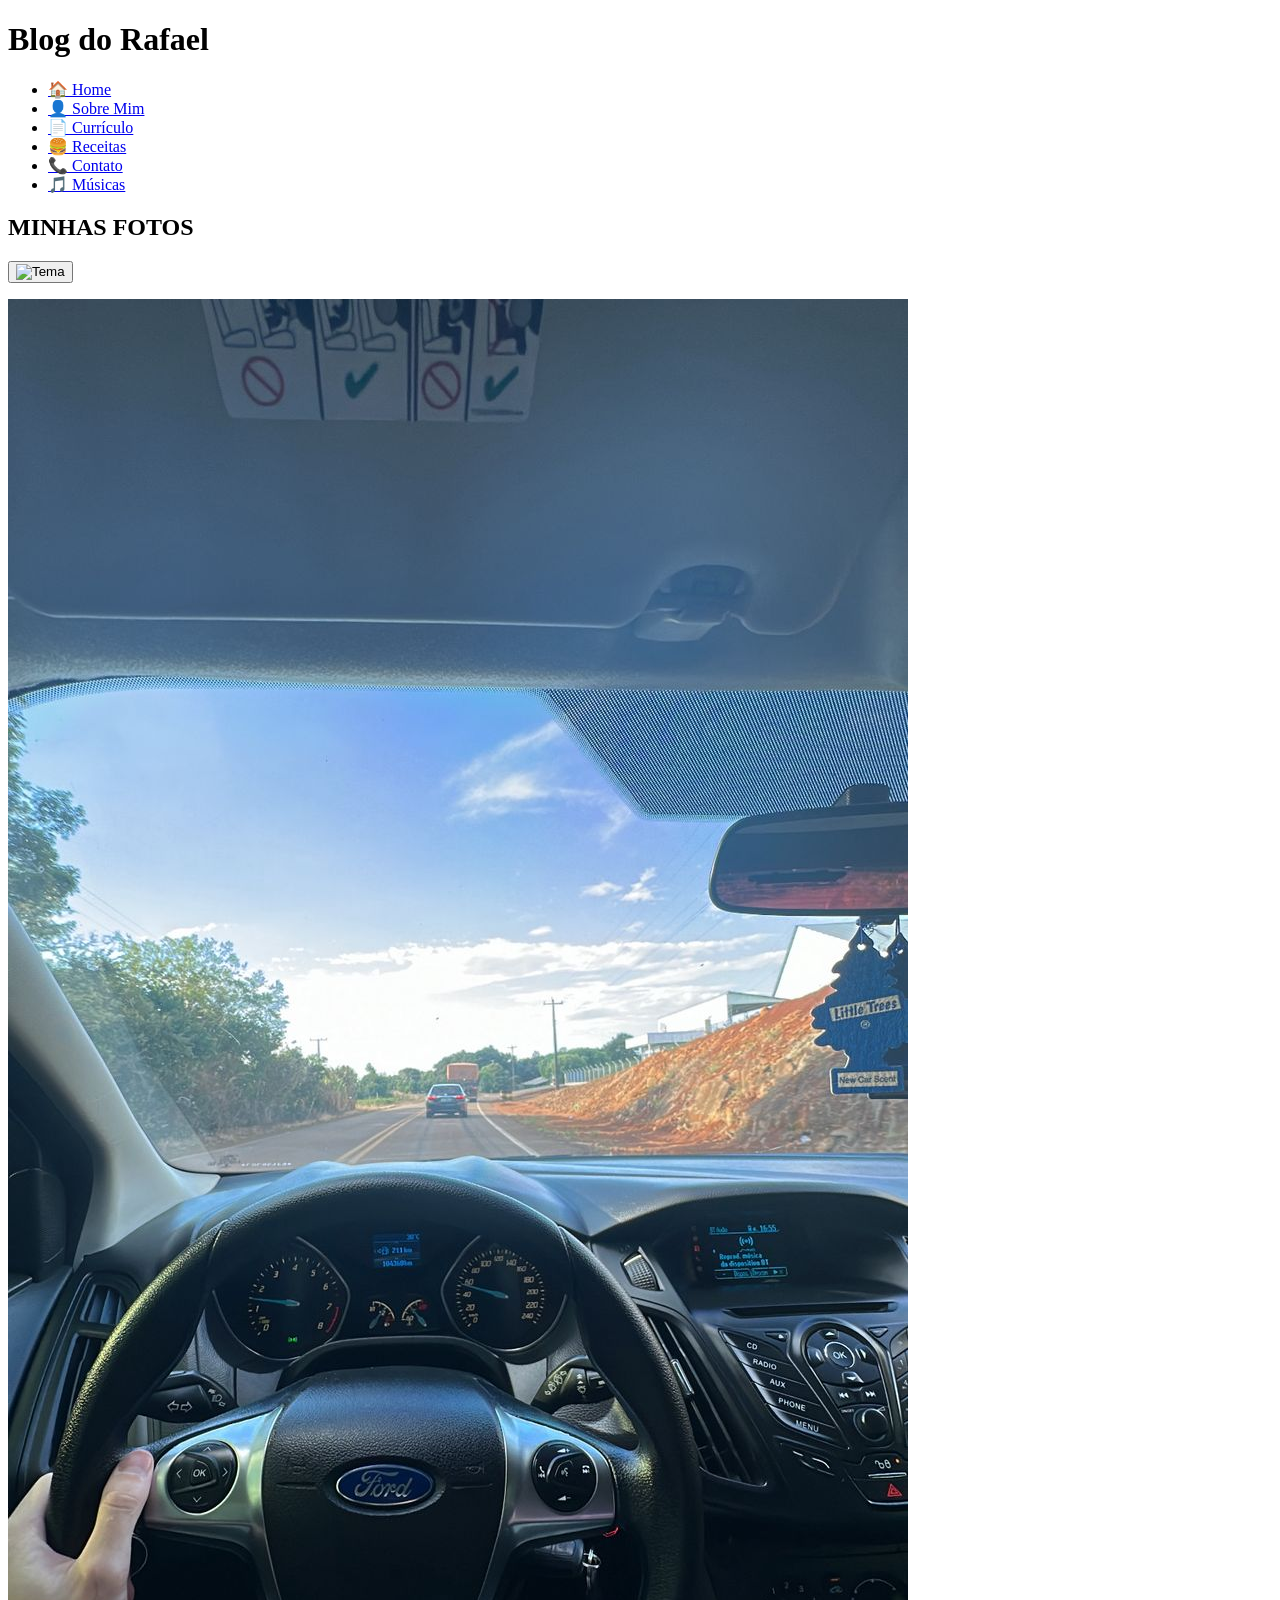
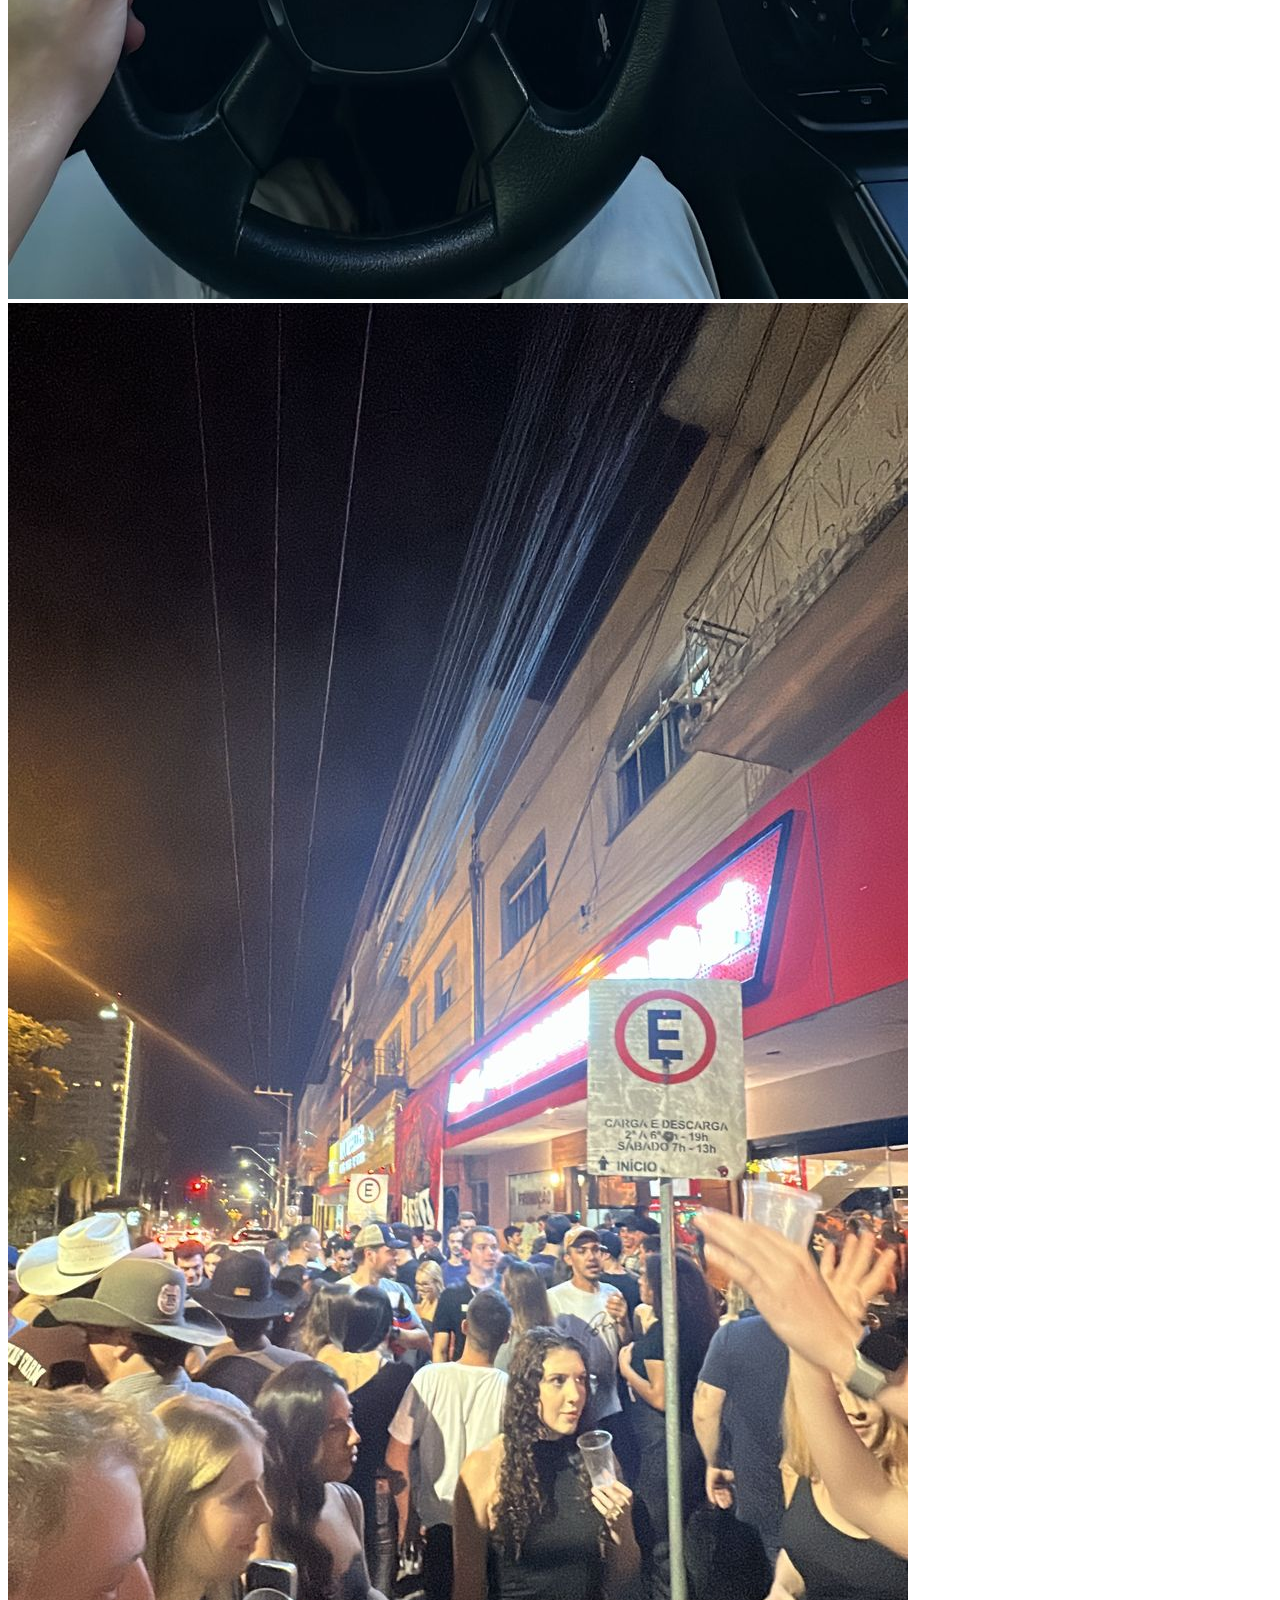
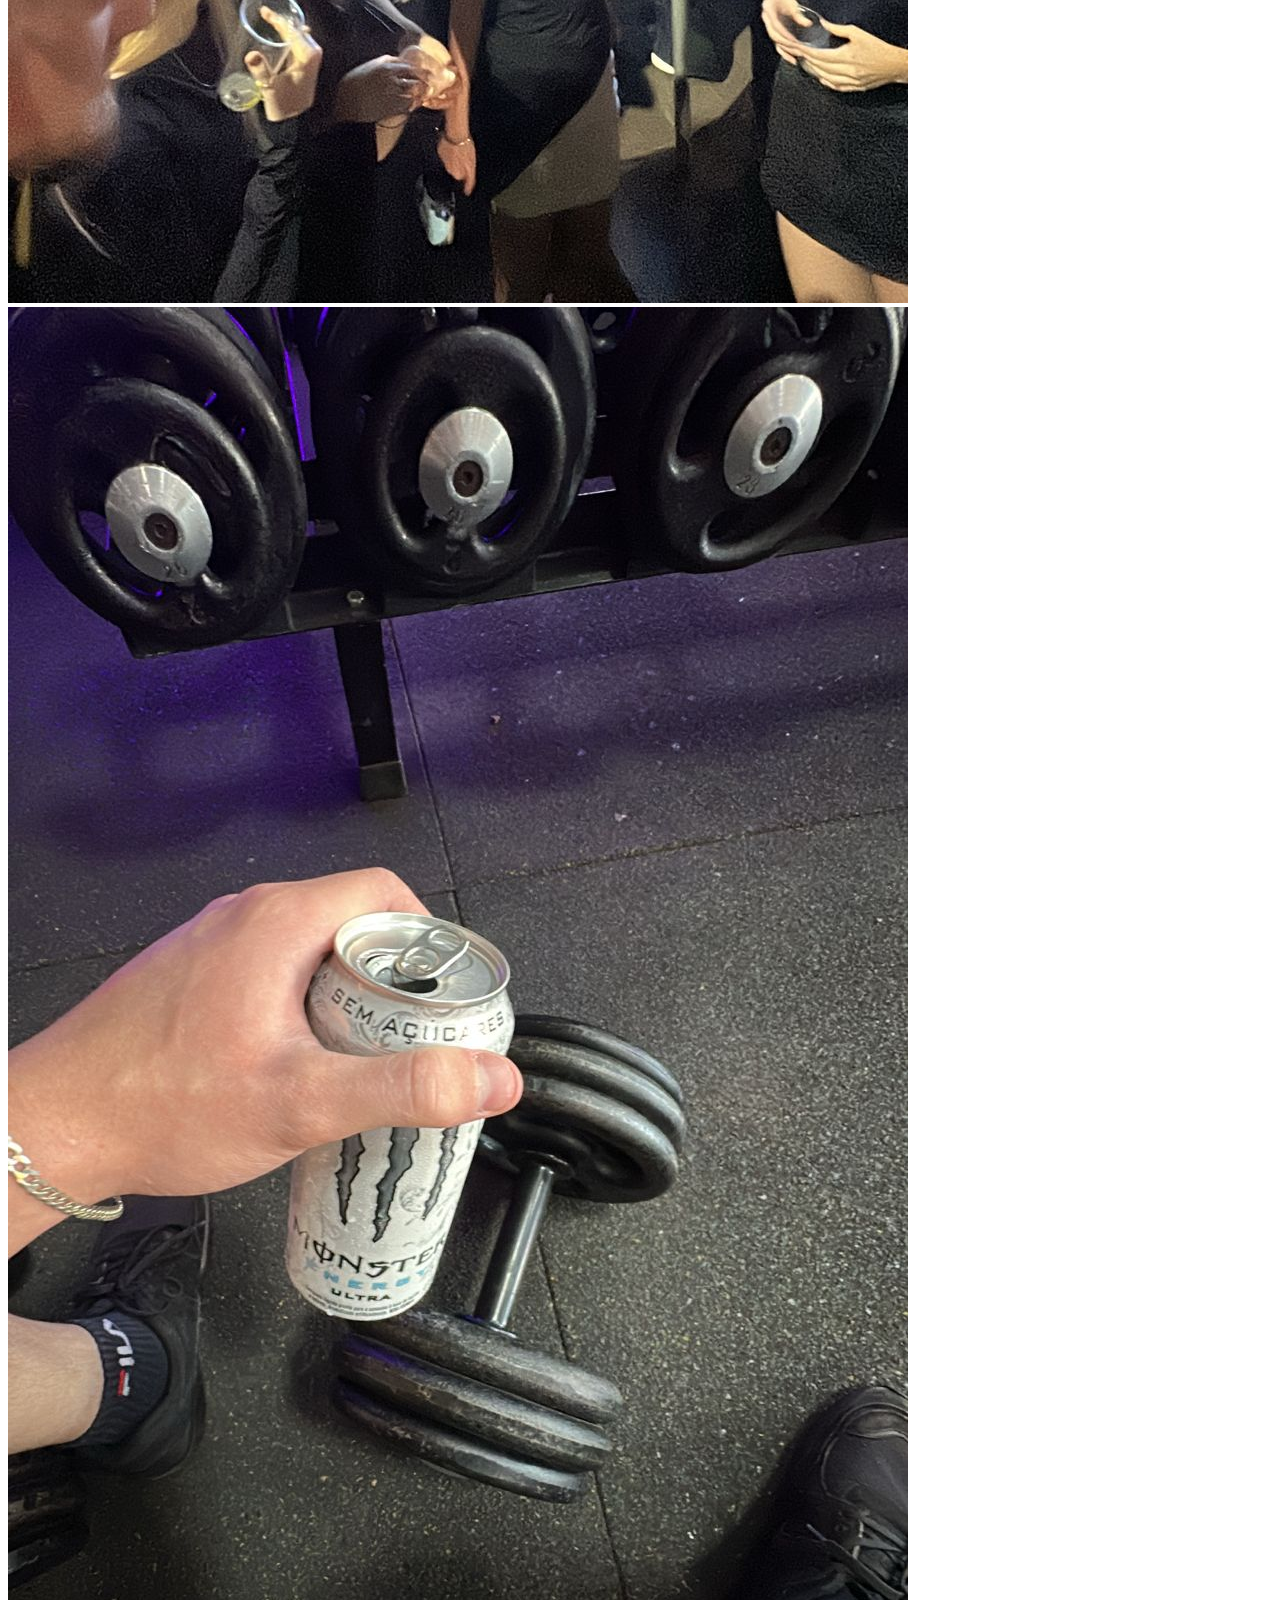
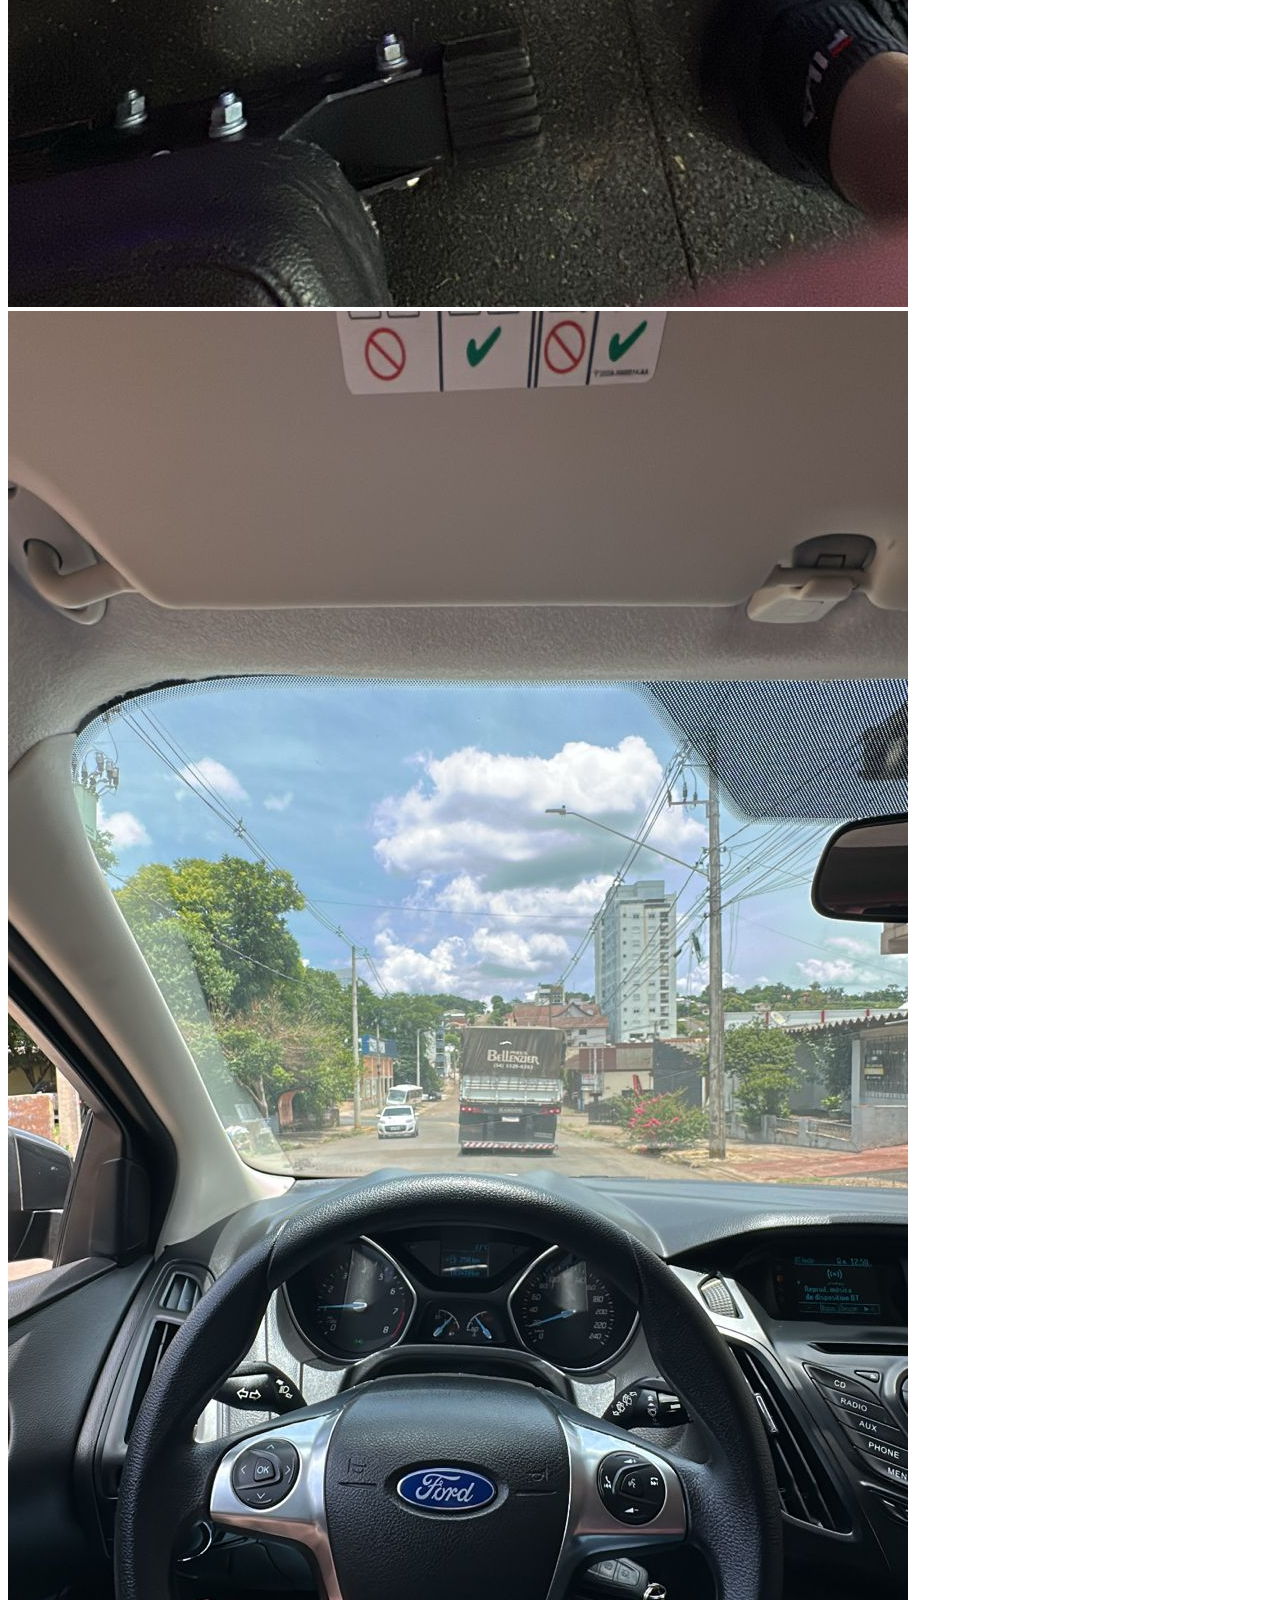
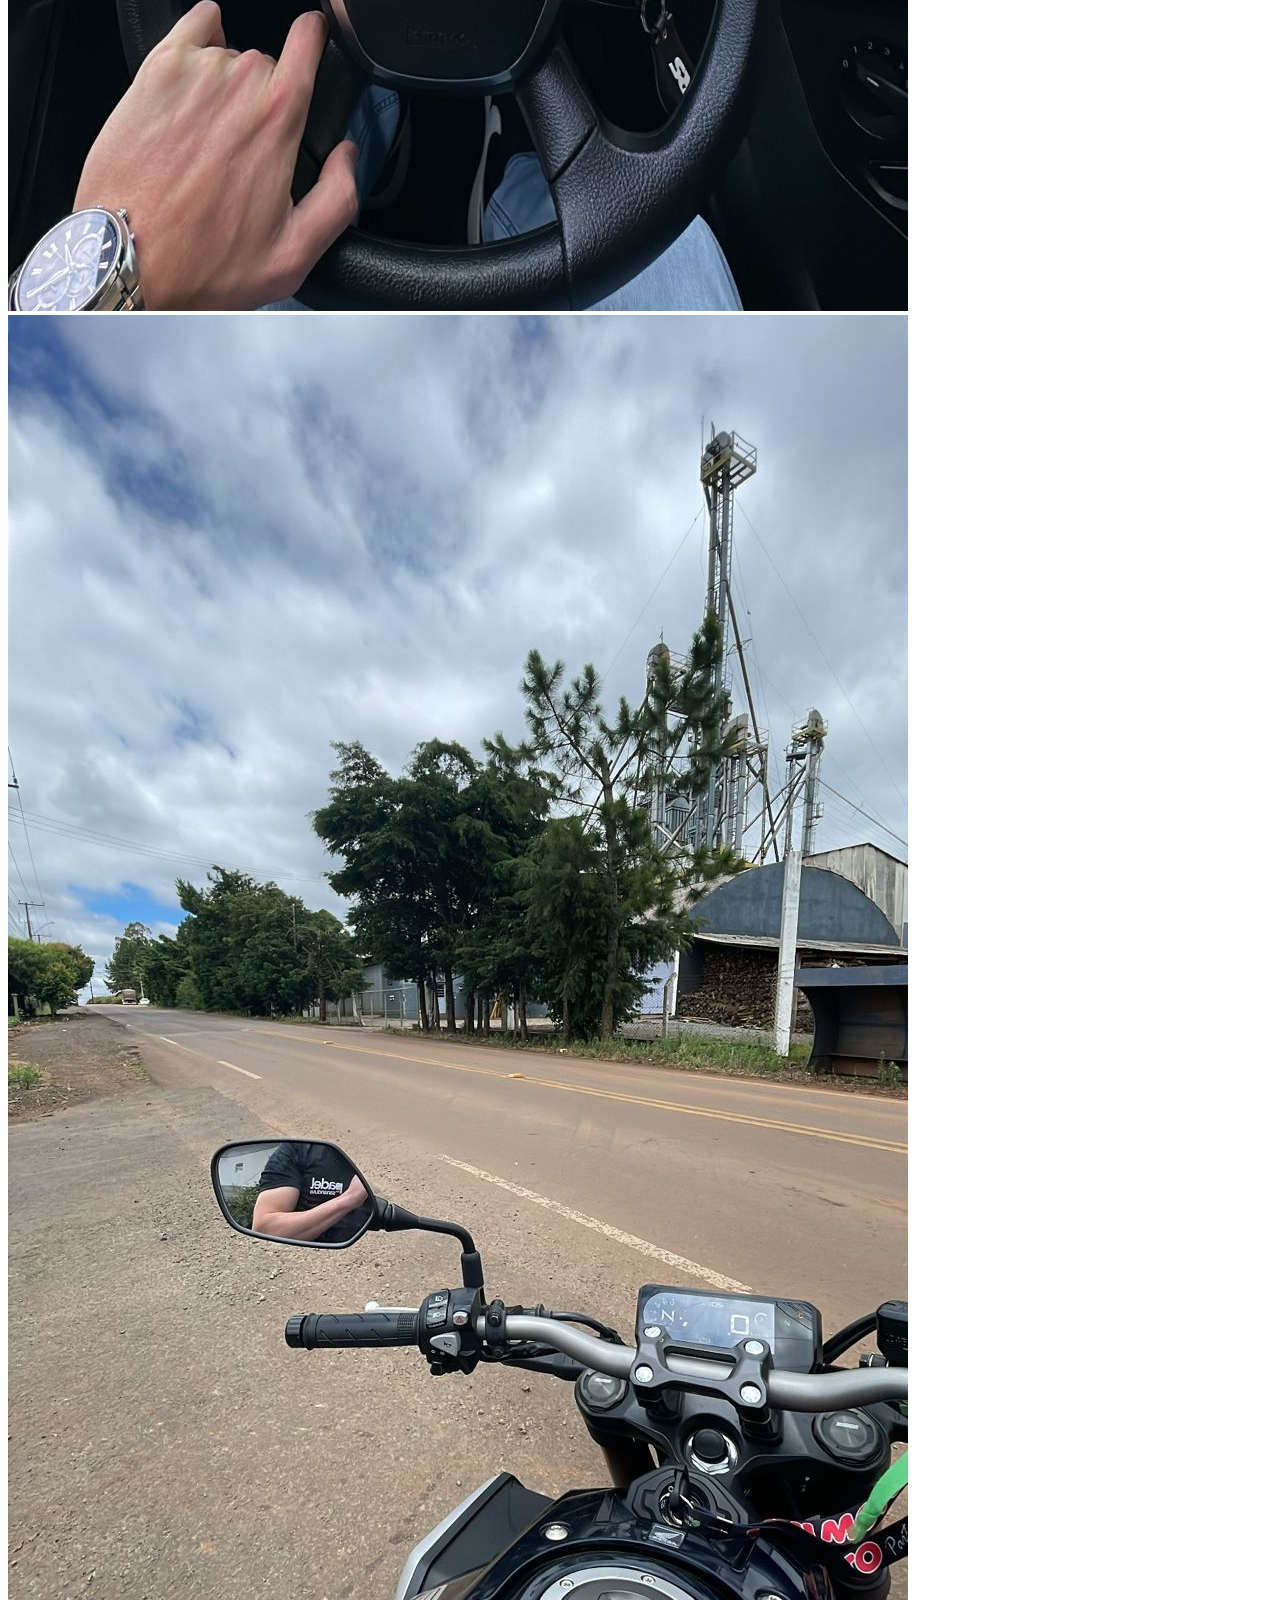
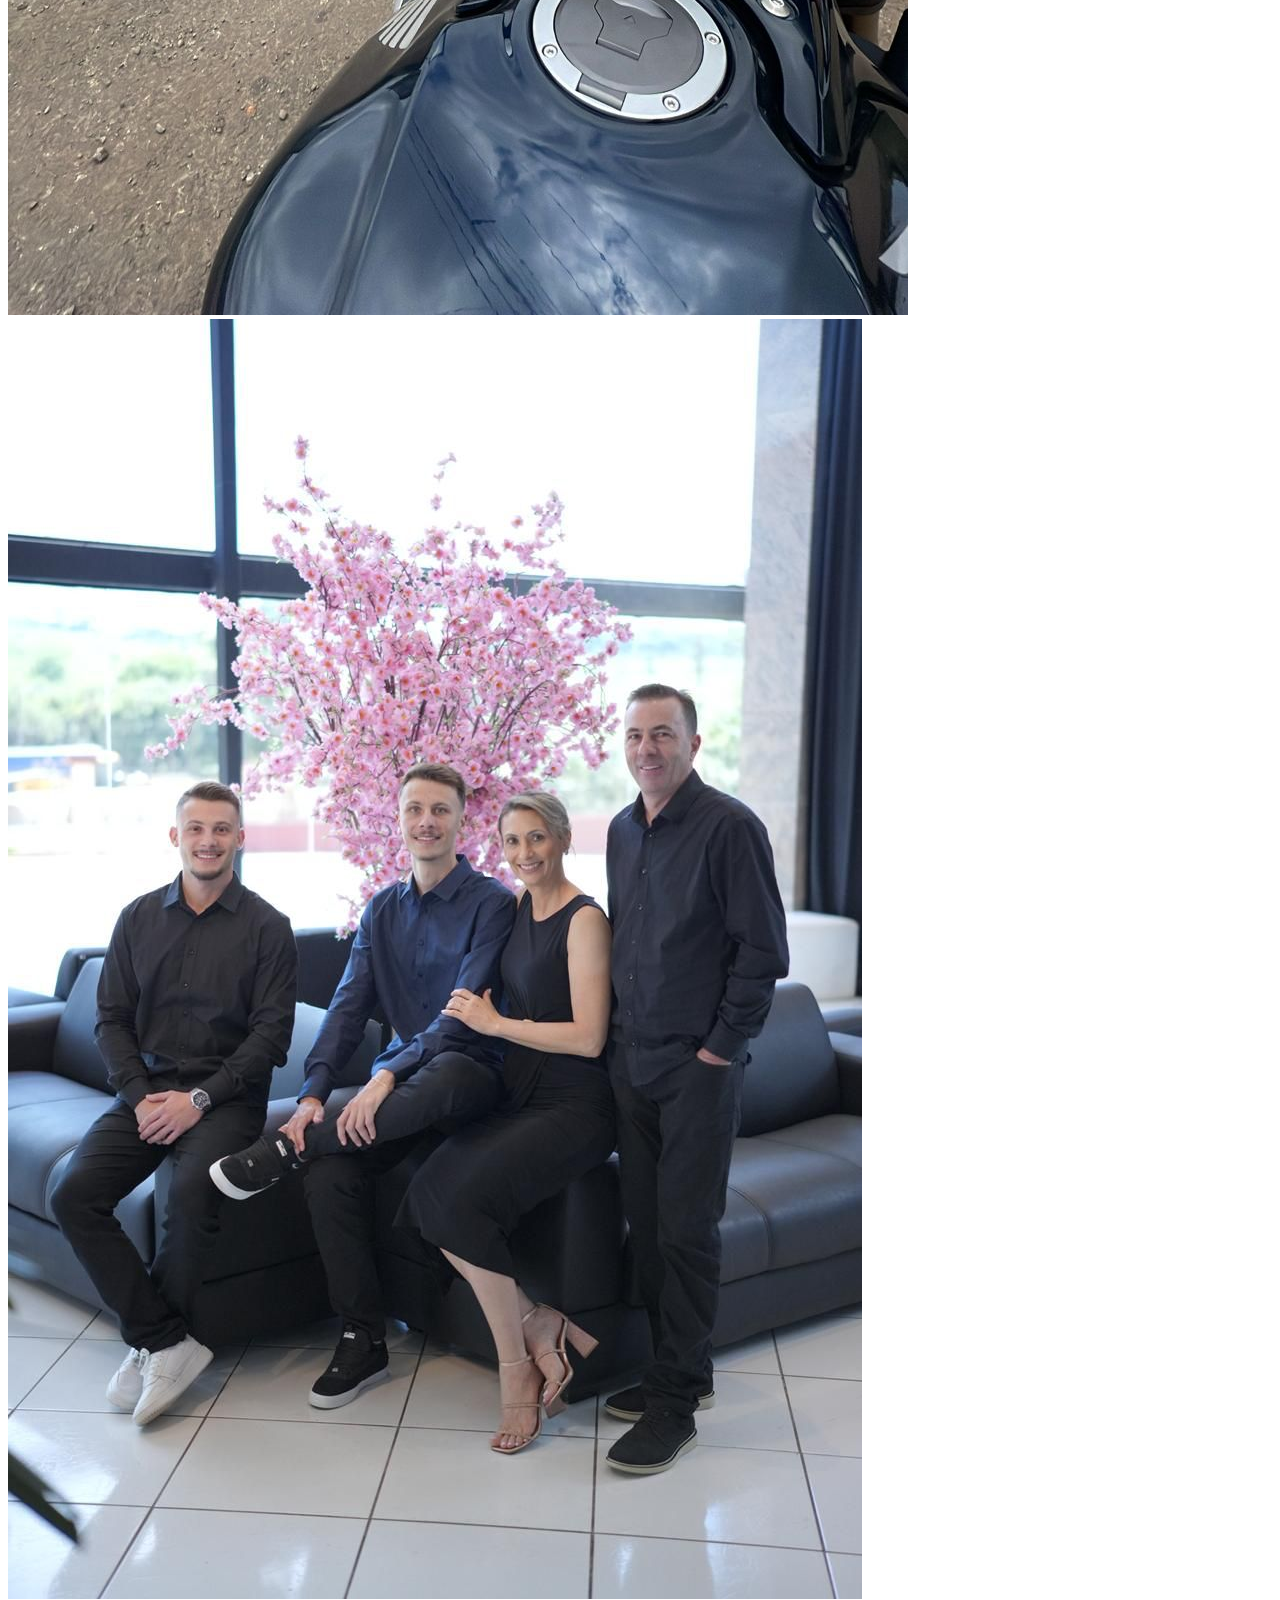
==== blog.html @ 37e4285d "Add files via upload" ====
<!DOCTYPE html>
<html lang="en">
<head>
    <meta charset="UTF-8">
    <meta name="viewport" content="width=device-width, initial-scale=1.0">
    <title>Blog do Saranzinho</title>
    <link href= "./styles/styles.css" rel="stylesheet">
    <script src="./java/java.js"></script>
</head>
<body> 

    

    <h1 id="titulo1">
    Blog do Rafael
</h1>


<nav class="menu">
    <ul>
       <li><a href="./blog.html">🏠 Home</a></li>
            <li><a href="../pages/sobremim.html">👤 Sobre Mim</a></li>
            <li><a href="../pages/curriculo.html">📄 Currículo</a></li>
            <li><a href="../pages/resseita.html">🍔 Receitas</a></li>
            <li><a href="../pages/contact.html">📞 Contato</a></li>
            <li><a href="../pages/musica.html">🎵 Músicas</a></li>
    </ul>
</nav>

<main>
    <h2 id="titulo2">MINHAS FOTOS</h2>
</main>
    <button type="button" onclick="alternarTema()" id="temaBtn">
    <img id="iconeTema"
    src="./assets/moon.svg"
    alt="Tema">
</button>



    </ul>
    </p>

    <div class="imagens2">
     
    <img  src="../assets/WhatsApp Image 2026-06-14 at 20.34.12 (1).jpeg">
    <img  src="../assets/WhatsApp Image 2026-06-14 at 20.34.12.jpeg" >
    <img  src="../assets/WhatsApp Image 2026-06-14 at 21.33.14.jpeg" >
    <img  src="../assets/WhatsApp Image 2026-06-14 at 21.33.47.jpeg" >
    <img  src="../assets/WhatsApp Image 2026-06-14 at 21.35.52.jpeg" > 
    <img  src="../assets/WhatsApp Image 2026-06-14 at 21.48.35.jpeg" >        
    </div>

    <div id="acessibilidade">

</div>


</body>
</html>
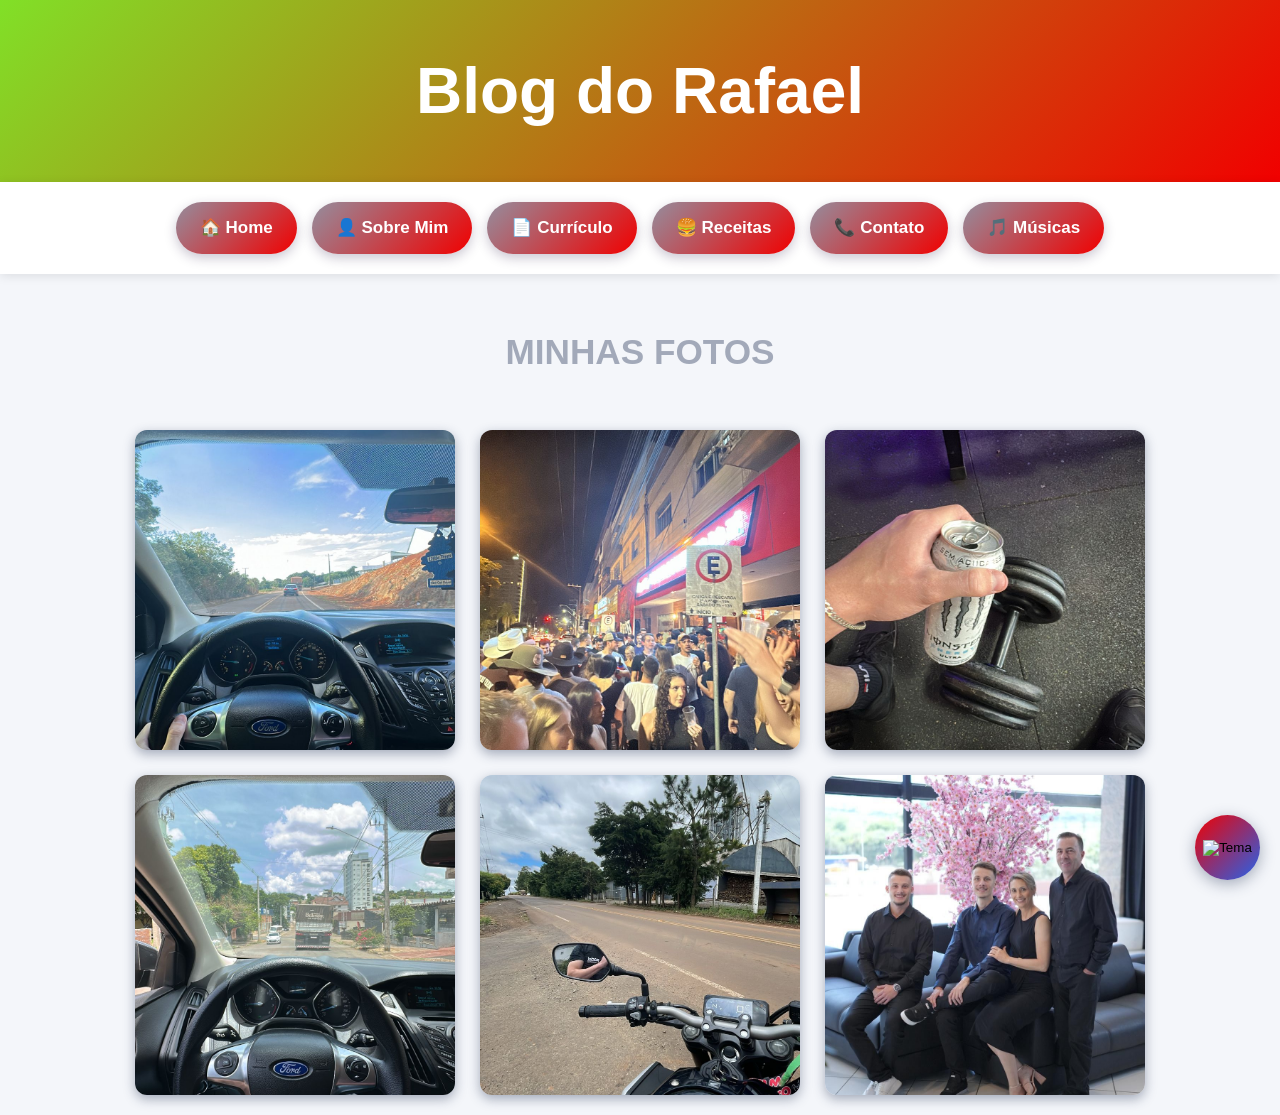
==== commit 322a35fe: "Ajuste imagens blog." ====
--- a/blog.html
+++ b/blog.html
@@ -19,11 +19,11 @@
 <nav class="menu">
     <ul>
        <li><a href="./blog.html">🏠 Home</a></li>
-            <li><a href="../pages/sobremim.html">👤 Sobre Mim</a></li>
-            <li><a href="../pages/curriculo.html">📄 Currículo</a></li>
-            <li><a href="../pages/resseita.html">🍔 Receitas</a></li>
-            <li><a href="../pages/contact.html">📞 Contato</a></li>
-            <li><a href="../pages/musica.html">🎵 Músicas</a></li>
+            <li><a href="pages/sobremim.html">👤 Sobre Mim</a></li>
+            <li><a href="pages/curriculo.html">📄 Currículo</a></li>
+            <li><a href="pages/resseita.html">🍔 Receitas</a></li>
+            <li><a href="pages/contact.html">📞 Contato</a></li>
+            <li><a href="pages/musica.html">🎵 Músicas</a></li>
     </ul>
 </nav>
 
@@ -43,12 +43,12 @@
 
     <div class="imagens2">
      
-    <img  src="../assets/WhatsApp Image 2026-06-14 at 20.34.12 (1).jpeg">
-    <img  src="../assets/WhatsApp Image 2026-06-14 at 20.34.12.jpeg" >
-    <img  src="../assets/WhatsApp Image 2026-06-14 at 21.33.14.jpeg" >
-    <img  src="../assets/WhatsApp Image 2026-06-14 at 21.33.47.jpeg" >
-    <img  src="../assets/WhatsApp Image 2026-06-14 at 21.35.52.jpeg" > 
-    <img  src="../assets/WhatsApp Image 2026-06-14 at 21.48.35.jpeg" >        
+    <img  src="assets/WhatsApp Image 2026-06-14 at 20.34.12 (1).jpeg">
+    <img  src="assets/WhatsApp Image 2026-06-14 at 20.34.12.jpeg" >
+    <img  src="assets/WhatsApp Image 2026-06-14 at 21.33.14.jpeg" >
+    <img  src="assets/WhatsApp Image 2026-06-14 at 21.33.47.jpeg" >
+    <img  src="assets/WhatsApp Image 2026-06-14 at 21.35.52.jpeg" > 
+    <img  src="assets/WhatsApp Image 2026-06-14 at 21.48.35.jpeg" >        
     </div>
 
     <div id="acessibilidade">
--- a/styles/styles.css
+++ b/styles/styles.css
@@ -0,0 +1,855 @@
+/* ==========================
+   RESET
+========================== */
+
+*{
+    margin: 0;
+    padding: 0;
+    box-sizing: border-box;
+}
+
+/* ==========================
+   BODY
+========================== */
+
+body{
+    font-family: 'Segoe UI', Tahoma, Geneva, Verdana, sans-serif;
+    background-color: #f4f6fa;
+    color: #222;
+    line-height: 1.6;
+    transition: .4s;
+}
+
+/* ==========================
+   DARK MODE
+========================== */
+
+.dark-mode{
+    background-color: #121212;
+    color: white;
+}
+
+.dark-mode .menu{
+    background-color: #1e1e1e;
+}
+
+.dark-mode #titulo1,
+.dark-mode #titulo2{
+    color: white;
+}
+
+.dark-mode .post-card{
+    background-color: #1f1f1f;
+}
+
+.dark-mode footer{
+    background-color: #1e1e1e;
+}
+
+/* ==========================
+   CABEÇALHO
+========================== */
+
+#titulo1{
+    text-align: center;
+    font-size: 4rem;
+    padding: 40px 20px;
+
+    background: linear-gradient(135deg,#81e027,#f10000);
+
+    color: white;
+
+    box-shadow: 0 4px 15px rgba(0,0,0,.15);
+}
+
+/* ==========================
+   MENU
+========================== */
+
+.menu{
+    background: white;
+
+    padding: 20px;
+
+    box-shadow: 0 2px 10px rgba(0,0,0,.1);
+
+    position: sticky;
+    top: 0;
+
+    z-index: 1000;
+}
+
+.menu ul{
+    display: flex;
+    justify-content: center;
+    flex-wrap: wrap;
+    gap: 15px;
+
+    list-style: none;
+}
+
+.menu a{
+    display: inline-block;
+
+    padding: 12px 24px;
+
+    background: linear-gradient(
+        135deg,
+        #948e9e,
+        #f10000
+    );
+
+    color: white;
+
+    text-decoration: none;
+
+    font-size: 17px;
+    font-weight: 600;
+
+    border-radius: 30px;
+
+    box-shadow:
+        0 4px 12px hsla(261, 44%, 20%, 0.25);
+
+    transition: all .3s ease;
+}
+
+.menu a:hover{
+    transform: translateY(-3px);
+
+    box-shadow:
+        0 8px 18px rgba(39, 55, 88, 0.4);
+}
+
+.menu a:active{
+    transform: scale(.95);
+}
+
+/* ==========================
+   TÍTULO SEÇÃO
+========================== */
+
+#titulo2{
+    text-align: center;
+
+    margin-top: 50px;
+    margin-bottom: 30px;
+
+    color: rgba(39, 55, 88, 0.4);;
+
+    font-size: 2.2rem;
+}
+
+/* ==========================
+   GALERIA
+========================== */
+
+.imagens2{
+    max-width: 1300px;
+
+    margin: auto;
+
+    display: flex;
+    justify-content: center;
+    flex-wrap: wrap;
+
+    gap: 25px;
+
+    padding: 20px;
+}
+
+.imagens2 img{
+    width: 320px;
+    height: 320px;
+
+    object-fit: cover;
+
+    border-radius: 12px;
+
+    box-shadow: 0 4px 12px rgba(39, 55, 88, 0.4);
+
+    transition: .3s;
+}
+
+.imagens2 img:hover{
+    transform: translateY(-5px);
+}
+
+/* ==========================
+   CARD ESTILO BLOG
+========================== */
+
+.post-card{
+    background: white;
+
+    max-width: 900px;
+
+    margin: 30px auto;
+
+    padding: 25px;
+
+    border-radius: 12px;
+
+    box-shadow: 0 3px 12px rgba(39, 55, 88, 0.4);
+}
+
+/* ==========================
+   BOTÃO TEMA
+========================== */
+
+#temaBtn{
+    position: fixed;
+
+    right: 20px;
+    bottom: 20px;
+
+    width: 65px;
+    height: 65px;
+
+    border: none;
+    border-radius: 50%;
+
+    background: linear-gradient(135deg,#f10000,#2563eb);
+
+    cursor: pointer;
+
+    box-shadow: 0 4px 15px rgba(39, 55, 88, 0.4);
+
+    transition: .3s;
+}
+
+#temaBtn:hover{
+    transform: scale(1.1);
+}
+
+#iconeTema{
+    width: 35px;
+}
+
+/* ==========================
+   INSTAGRAM
+========================== */
+
+#logoinstagram{
+    position: fixed;
+
+    left: 15px;
+    bottom: 100px;
+
+    width: 60px;
+    height: 60px;
+
+    transition: .3s;
+}
+
+#logoinstagram:hover{
+    transform: scale(1.1);
+}
+
+/* ==========================
+   RODAPÉ
+========================== */
+
+footer{
+    margin-top: 50px;
+
+    padding: 25px;
+
+    text-align: center;
+
+    background: white;
+
+    box-shadow: 0 -2px 10px rgba(0,0,0,.1);
+}
+
+/* ==========================
+   RESPONSIVO
+========================== */
+
+@media(max-width:768px){
+
+    #titulo1{
+        font-size: 2.5rem;
+    }
+
+    #titulo2{
+        font-size: 1.8rem;
+    }
+
+    .menu ul{
+        flex-direction: column;
+        gap: 15px;
+    }
+
+    .imagens2 img{
+        width: 90%;
+        height: auto;
+    }
+
+    #temaBtn{
+        width: 55px;
+        height: 55px;
+    }
+
+    #logoinstagram{
+        width: 50px;
+        height: 50px;
+    }
+}
+
+.sobre-mim{
+    max-width: 900px;
+
+    margin: 40px auto;
+
+    padding: 30px;
+
+    background-color: white;
+
+    border-radius: 15px;
+
+    box-shadow: 0 4px 12px rgba(39, 55, 88, 0.4);
+
+    line-height: 1.8;
+
+    font-size: 18px;
+}
+
+.dark-mode .sobre-mim{
+    background-color: #1f1f1f;
+}
+
+.foto-perfil{
+    display: block;
+
+    width: 300px;
+
+    margin: 30px auto 0 auto;
+
+    border-radius: 15px;
+
+    box-shadow: 0 4px 12px rgba(39, 55, 88, 0.4);
+}
+
+.sobre-mim{
+    max-width: 900px;
+    margin: 40px auto;
+    padding: 30px;
+    background-color: white;
+    border-radius: 15px;
+    box-shadow: 0 4px 12px rgba(39, 55, 88, 0.4);
+    line-height: 1.8;
+    font-size: 18px;
+}
+
+.dark-mode .sobre-mim{
+    background-color: #1f1f1f;
+}
+
+.foto-perfil{
+    display: block;
+    width: 100%;
+    max-width: 800px;
+    margin: 30px auto 0 auto;
+    border-radius: 15px;
+    box-shadow: 0 4px 12px rgba(39, 55, 88, 0.4);
+}
+
+
+.curriculo{
+    max-width: 1000px;
+
+    margin: 40px auto;
+
+    padding: 30px;
+
+    background: white;
+
+    border-radius: 15px;
+
+    box-shadow: 0 4px 12px rgba(0,0,0,.15);
+}
+
+.dark-mode .curriculo{
+    background: #1f1f1f;
+}
+
+.curriculo h3{
+    color: #4309ad;
+
+    margin-top: 25px;
+    margin-bottom: 15px;
+}
+
+.curriculo p{
+    margin-bottom: 15px;
+}
+
+.curriculo ul{
+    margin-left: 25px;
+}
+
+.curriculo li{
+    margin-bottom: 10px;
+}
+
+.tabela-curriculo{
+    width: 100%;
+
+    border-collapse: collapse;
+
+    margin-bottom: 20px;
+}
+
+.tabela-curriculo th{
+    background: #4309ad;
+    color: white;
+}
+
+.tabela-curriculo th,
+.tabela-curriculo td{
+    border: 1px solid #ddd;
+    padding: 12px;
+    text-align: left;
+}
+
+.tabela-curriculo tr:nth-child(even){
+    background-color: #f5f5f5;
+}
+
+.dark-mode .tabela-curriculo tr:nth-child(even){
+    background-color: #2a2a2a;
+}
+
+.cabecalho-curriculo{
+    display: flex;
+
+    align-items: center;
+
+    justify-content: center;
+
+    gap: 30px;
+
+    margin-top: 30px;
+    margin-bottom: 40px;
+}
+
+.foto-curriculo{
+    width: 180px;
+    height: 180px;
+
+    object-fit: cover;
+
+    border-radius: 50%;
+
+    border: 4px solid #f10000;
+
+    box-shadow: 0 4px 12px rgba(0,0,0,.25);
+}
+
+.cabecalho-curriculo #titulo2{
+    margin: 0;
+}
+
+
+.foto-curriculo{
+    position: absolute;
+
+    top: 20px;
+    right: 80px;
+
+    width: 180px;
+    height: 180px;
+
+    object-fit: cover;
+
+    border-radius: 50%;
+
+    border: 4px solid #f10000;
+
+    box-shadow: 0 4px 12px rgba(39, 55, 88, 0.4);
+}
+
+/* ==========================
+   CONTATO
+========================== */
+
+.contato{
+    max-width: 800px;
+
+    margin: 40px auto;
+
+    padding: 30px;
+
+    background: white;
+
+    border-radius: 15px;
+
+    box-shadow: 0 4px 12px rgba(39, 55, 88, 0.4);
+}
+
+.dark-mode .contato{
+    background: #1f1f1f;
+}
+
+.contato form{
+    display: flex;
+    flex-direction: column;
+}
+
+.contato label{
+    margin-top: 15px;
+    margin-bottom: 5px;
+
+    font-weight: bold;
+}
+
+.contato input,
+.contato textarea{
+    padding: 12px;
+
+    border: 1px solid #ccc;
+
+    border-radius: 8px;
+
+    font-size: 16px;
+}
+
+.contato textarea{
+    resize: vertical;
+}
+
+.contato button{
+    margin-top: 20px;
+
+    padding: 15px;
+
+    border: none;
+
+    border-radius: 8px;
+
+    background: linear-gradient(
+        135deg,
+        #f10000,
+        #4325eb
+    );
+
+    color: white;
+
+    font-size: 18px;
+
+    cursor: pointer;
+
+    transition: .3s;
+}
+
+.contato button:hover{
+    transform: translateY(-2px);
+}
+
+.receitas{
+    max-width: 1000px;
+
+    margin: 40px auto;
+
+    display: flex;
+
+    flex-wrap: wrap;
+
+    justify-content: center;
+
+    gap: 25px;
+}
+
+.receita-card{
+    width: 280px;
+
+    background: white;
+
+    padding: 20px;
+
+    border-radius: 15px;
+
+    box-shadow: 0 4px 12px rgba(39, 55, 88, 0.4);
+
+    transition: .3s;
+}
+
+.receita-card:hover{
+    transform: translateY(-5px);
+}
+
+.receita-card h3{
+    color: #f10000;
+
+    margin-bottom: 10px;
+}
+
+.receita-card a{
+    display: inline-block;
+
+    margin-top: 15px;
+
+    padding: 10px 15px;
+
+    background: #f10000;
+
+    color: white;
+
+    text-decoration: none;
+
+    border-radius: 8px;
+}
+
+.dark-mode .receita-card{
+    background: #1f1f1f;
+}
+
+/* ==========================
+   RECEITA COMPLETA
+========================== */
+
+.receita-completa{
+    max-width: 900px;
+
+    margin: 40px auto;
+
+    padding: 35px;
+
+    background: white;
+
+    border-radius: 20px;
+
+    box-shadow: 0 6px 20px rgba(39, 55, 88, 0.4);
+
+    line-height: 1.8;
+}
+
+.dark-mode .receita-completa{
+    background: #1f1f1f;
+}
+
+.receita-completa section{
+    margin-bottom: 30px;
+}
+
+.receita-completa h3{
+    color: #f10000;
+
+    margin-bottom: 15px;
+
+    padding-bottom: 8px;
+
+    border-bottom: 2px solid #f10000;
+}
+
+.receita-completa p{
+    text-align: justify;
+}
+
+.receita-completa ul{
+    margin-left: 25px;
+
+    background: #f5f7ff;
+
+    padding: 20px;
+
+    border-radius: 12px;
+}
+
+.dark-mode .receita-completa ul{
+    background: #2a2a2a;
+}
+
+.receita-completa li{
+    margin-bottom: 10px;
+}
+
+.receita-completa ol{
+    margin-left: 25px;
+
+    background: #f8f8f8;
+
+    padding: 20px;
+
+    border-radius: 12px;
+}
+
+.dark-mode .receita-completa ol{
+    background: #2a2a2a;
+}
+
+.voltar{
+    display: inline-block;
+
+    margin-top: 20px;
+
+    padding: 12px 25px;
+
+    background: linear-gradient(
+        135deg,
+        #f10000,
+        #2563eb
+    );
+
+    color: white;
+
+    text-decoration: none;
+
+    border-radius: 10px;
+
+    font-weight: bold;
+
+    transition: .3s;
+}
+
+.voltar:hover{
+    transform: translateY(-3px);
+
+    box-shadow: 0 6px 15px rgba(39, 55, 88, 0.4);
+}
+.btn-home{
+    display: inline-block;
+    padding: 12px 25px;
+    margin: 20px;
+
+    background: linear-gradient(135deg, #f10000, #1d4ed8);
+    color: white;
+
+    font-family: 'Montserrat', sans-serif;
+    font-size: 1rem;
+    font-weight: 700;
+    text-decoration: none;
+
+    border: none;
+    border-radius: 12px;
+
+    cursor: pointer;
+
+    box-shadow: 0 5px 15px rgba(39, 55, 88, 0.4);
+
+    transition: all 0.3s ease;
+}
+
+.btn-home:hover{
+    transform: translateY(-4px);
+    box-shadow: 0 10px 25px rgba(39, 55, 88, 0.4);
+}
+
+.btn-home:active{
+    transform: translateY(1px);
+}
+
+#acessibilidade{
+    position: fixed;
+
+    right: 20px;
+    bottom: 100px;
+
+    display: flex;
+
+    flex-direction: column;
+
+    gap: 10px;
+
+    z-index: 9999;
+}
+
+#acessibilidade button{
+    width: 60px;
+
+    height: 45px;
+
+    border: none;
+
+    border-radius: 10px;
+
+    background: linear-gradient(
+        135deg,
+        #f10000,
+        #2563eb
+    );
+
+    color: white;
+
+    font-size: 18px;
+
+    font-weight: bold;
+
+    cursor: pointer;
+
+    transition: .3s;
+
+    box-shadow: 0 4px 12px rgba(39, 55, 88, 0.4);
+}
+
+#acessibilidade button:hover{
+    transform: scale(1.08);
+}
+
+/* ==========================
+   MÚSICAS
+========================== */
+
+#titulo-musicas{
+
+    text-align: center;
+
+    font-size: 70px;
+
+    margin-top: 30px;
+    margin-bottom: 40px;
+
+    color: #f10000;
+
+    font-weight: 900;
+
+    text-shadow:
+        0 4px 12px rgba(39, 55, 88, 0.4);
+
+    animation: aparecer 1s ease;
+}
+
+.playlist{
+
+    max-width: 1000px;
+
+    margin: auto;
+
+    display: flex;
+
+    flex-direction: column;
+
+    gap: 20px;
+
+    padding: 20px;
+}
+
+.playlist iframe{
+
+    width: 100%;
+
+    height: 152px;
+
+    border: none;
+
+    border-radius: 15px;
+
+    box-shadow:
+        0 5px 15px rgba(39, 55, 88, 0.4);
+
+    transition: .3s;
+}
+
+.playlist iframe:hover{
+
+    transform: translateY(-5px);
+
+    box-shadow:
+        0 10px 25px rgba(39, 55, 88, 0.4);
+}
+
+.dark-mode #titulo-musicas{
+
+    color: white;
+}
